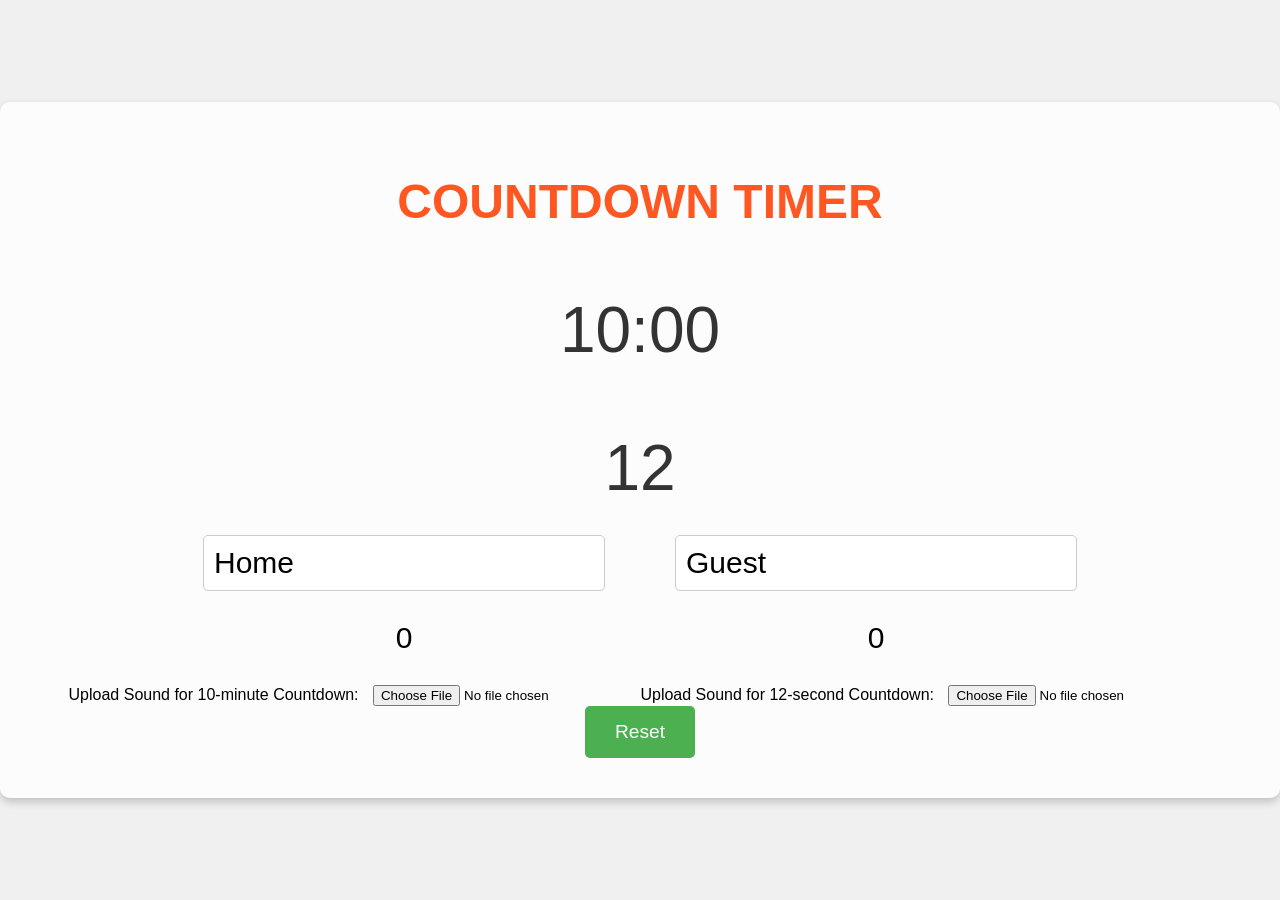
==== e.html @ 01216870 "Initial commit in new directory" ====
<!DOCTYPE html>
<html lang="en">
<head>
    <meta charset="UTF-8">
    <meta name="viewport" content="width=device-width, initial-scale=1.0">
    <title>Countdown Timer</title>
    <style>
        body {
            font-family: 'Arial', sans-serif;
            background-color: #f0f0f0;
            margin: 0;
            display: flex;
            justify-content: center;
            align-items: center;
            height: 100vh;
           
            background-size: cover;
            background-repeat: no-repeat;
            background-position: center;
        }

        .countdown-container {
            background-color: rgba(255, 255, 255, 0.8);
            padding: 40px;
            border-radius: 10px;
            box-shadow: 0 4px 8px rgba(0, 0, 0, 0.2);
            text-align: center;
        }

        h1 {
            font-size: 3em;
            color: #ff5722; /* Màu cam đặc trưng của bóng rổ */
            margin-bottom: 20px;
            text-transform: uppercase;
        }

        .timer {
            font-size: 4em;
            color: #333;
            margin-bottom: 30px;
        }

        .button-container {
            display: flex;
            justify-content: center;
            margin-bottom: 30px;
        }

        button {
            padding: 15px 30px;
            font-size: 1.2em;
            margin: 0 10px;
            border: none;
            border-radius: 5px;
            cursor: pointer;
            transition: background-color 0.3s ease;
        }

        button.left {
            background-color: #e0e0e0;
            color: #333;
        }

        button.right {
            background-color: #ff5722;
            color: white;
        }

        button:hover {
            opacity: 0.8;
        }

        .score {
            font-size: 3em;
            color: #333;
            margin-bottom: 30px;
        }

        .team-names {
            display: flex;
            justify-content: center;
            margin-bottom: 20px;
        }

        input[type="text"] {
            padding: 10px;
            font-size: 1em;
            margin: 0 10px;
            border: 1px solid #ccc;
            border-radius: 5px;
        }

        .upload-section {
            display: flex;
            justify-content: center;
            margin-bottom: 20px;
        }

        input[type="file"] {
            margin: 0 10px;
        }

        .reset-button {
            background-color: #4caf50;
            color: white;
            padding: 15px 30px;
            font-size: 1.2em;
            border: none;
            border-radius: 5px;
            cursor: pointer;
            transition: background-color 0.3s ease;
        }

        .reset-button:hover {
            background-color: #45a049;
        }

        .scoreboard {
            display: flex;
            justify-content: center;
            gap: 50px;
            font-size: 30px;
        }

        .team-indicator {
            width: 100px;
            height: 10px;
            background-color: red;
            margin: auto;
            display: none;
        }
    </style>
</head>
<body>
    <div class="countdown-container">
        <h1>Countdown Timer</h1>
        <p class="timer" id="countdown">10:00</p>
        <p class="timer" id="extraTimer">12</p>
        <div class="scoreboard">
            <div>
                <input type="text" id="guestName" value="Home">
                <p id="homeScore">0</p>
                <div id="leftIndicator" class="team-indicator"></div>
            </div>
            <div>
                <input type="text" id="homeName" value="Guest">
                <p id="guestScore">0</p>
                <div id="rightIndicator" class="team-indicator"></div>
            </div>
        </div>
        <label for="sound10min">Upload Sound for 10-minute Countdown:</label>
        <input type="file" id="sound10min" accept="audio/*">
        <label for="sound12sec">Upload Sound for 12-second Countdown:</label>
        <input type="file" id="sound12sec" accept="audio/*">
        <button class="reset-button" id="resetButton" onclick="resetTimers()">Reset</button>
    </div>
    <script>
        // ... (JavaScript code của bạn vẫn giữ nguyên)
        let countdownInterval, extraTimerInterval;
        let remainingSeconds = 600;
        let remainingExtraSeconds = 12;
        let countdownRunning = false;
        let extraTimerRunning = false;

        function toggleCountdown() {
            if (countdownRunning || extraTimerRunning) {
                clearInterval(countdownInterval);
                clearInterval(extraTimerInterval);
                countdownRunning = false;
                extraTimerRunning = false;
            } else {
                startCountdown();
                start12SecTimer();
            }
        }

        function startCountdown() {
            clearInterval(countdownInterval);
            countdownInterval = setInterval(() => {
                if (remainingSeconds > 0) {
                    remainingSeconds--;
                    updateCountdownDisplay();
                } else {
                    clearInterval(countdownInterval);
                    playSound("sound10min");
                }
            }, 1000);
            countdownRunning = true;
        }

        function updateCountdownDisplay() {
            let minutes = Math.floor(remainingSeconds / 60);
            let seconds = remainingSeconds % 60;
            document.getElementById('countdown').textContent = 
                `${minutes}:${seconds.toString().padStart(2, '0')}`;
        }

        function start12SecTimer() {
            clearInterval(extraTimerInterval);
            remainingExtraSeconds = 12;
            document.getElementById('extraTimer').textContent = remainingExtraSeconds;
            extraTimerInterval = setInterval(() => {
                if (remainingExtraSeconds > 0) {
                    remainingExtraSeconds--;
                    document.getElementById('extraTimer').textContent = remainingExtraSeconds;
                } else {
                    clearInterval(extraTimerInterval);
                    playSound("sound12sec");
                    extraTimerRunning = false;
                }
            }, 1000);
            extraTimerRunning = true;
        }

        function increaseScore(team) {
            let scoreElement = document.getElementById(`${team}Score`);
            scoreElement.textContent = parseInt(scoreElement.textContent) + 1;
            start12SecTimer();
            updateIndicator(team);
        }

        function playSound(inputId) {
            let fileInput = document.getElementById(inputId);
            if (fileInput.files.length > 0) {
                let audio = new Audio(URL.createObjectURL(fileInput.files[0]));
                audio.play();
            }
        }

        function updateIndicator(team) {
            document.getElementById('leftIndicator').style.display = (team === 'home') ? 'block' : 'none';
            document.getElementById('rightIndicator').style.display = (team === 'guest') ? 'block' : 'none';
        }

        function resetTimers() {
            clearInterval(countdownInterval);
            clearInterval(extraTimerInterval);
            remainingSeconds = 600;
            remainingExtraSeconds = 12;
            countdownRunning = false;
            extraTimerRunning = false;
            updateCountdownDisplay();
            document.getElementById('extraTimer').textContent = "12";
        }

        document.addEventListener("keydown", (event) => {
            if (event.code === "ArrowLeft") {
                updateIndicator("home");
                start12SecTimer();
            } else if (event.code === "ArrowRight") {
                updateIndicator("guest");
                start12SecTimer();
            } else if (event.code === "Space") {
                toggleCountdown();
            } else if (event.code === "Digit1") {
                increaseScore("home");
            } else if (event.code === "Digit2") {
                increaseScore("guest");
            }
            else if (event.code === "Enter") {
                resetTimers();}
        });
    </script>
</body>
</html>
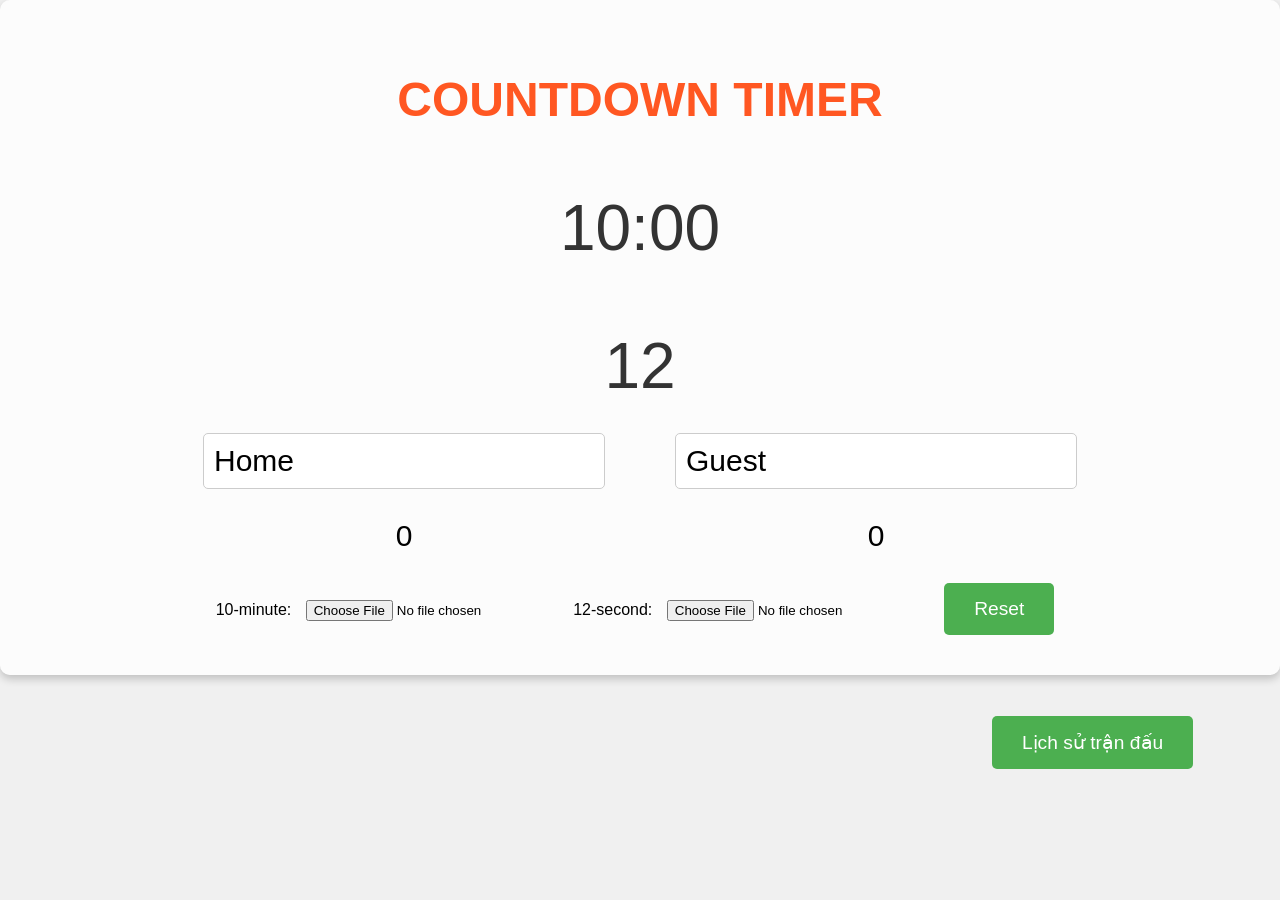
==== commit 0ebcf32e: "Reset scores and save match results" ====
--- a/e.html
+++ b/e.html
@@ -4,6 +4,8 @@
     <meta charset="UTF-8">
     <meta name="viewport" content="width=device-width, initial-scale=1.0">
     <title>Countdown Timer</title>
+    
+
     <style>
         body {
             font-family: 'Arial', sans-serif;
@@ -12,19 +14,21 @@
             display: flex;
             justify-content: center;
             align-items: center;
-            height: 100vh;
+            height: 100%;
            
             background-size: cover;
             background-repeat: no-repeat;
             background-position: center;
         }
-
+        
         .countdown-container {
             background-color: rgba(255, 255, 255, 0.8);
             padding: 40px;
             border-radius: 10px;
             box-shadow: 0 4px 8px rgba(0, 0, 0, 0.2);
             text-align: center;
+            height: 100%;
+            width: 100%;
         }
 
         h1 {
@@ -99,7 +103,19 @@
         input[type="file"] {
             margin: 0 10px;
         }
-
+        .hihi{
+            background-color: #4caf50;
+            color: white;
+            padding: 15px 30px;
+            font-size: 1.2em;
+            border: none;
+            border-radius: 5px;
+            cursor: pointer;
+            transition: background-color 0.3s ease;
+            position: absolute;
+            right: 6%;
+            top:79.5%;
+        }
         .reset-button {
             background-color: #4caf50;
             color: white;
@@ -132,6 +148,9 @@
     </style>
 </head>
 <body>
+    
+    
+    <button id="hihi" class="hihi" type="submit" onclick="window.location.href='h.html'">Lịch sử trận đấu</button>
     <div class="countdown-container">
         <h1>Countdown Timer</h1>
         <p class="timer" id="countdown">10:00</p>
@@ -148,20 +167,19 @@
                 <div id="rightIndicator" class="team-indicator"></div>
             </div>
         </div>
-        <label for="sound10min">Upload Sound for 10-minute Countdown:</label>
+        <label for="sound10min">10-minute:</label>
         <input type="file" id="sound10min" accept="audio/*">
-        <label for="sound12sec">Upload Sound for 12-second Countdown:</label>
+        <label for="sound12sec"> 12-second:</label>
         <input type="file" id="sound12sec" accept="audio/*">
         <button class="reset-button" id="resetButton" onclick="resetTimers()">Reset</button>
     </div>
     <script>
-        // ... (JavaScript code của bạn vẫn giữ nguyên)
         let countdownInterval, extraTimerInterval;
         let remainingSeconds = 600;
         let remainingExtraSeconds = 12;
         let countdownRunning = false;
         let extraTimerRunning = false;
-
+    
         function toggleCountdown() {
             if (countdownRunning || extraTimerRunning) {
                 clearInterval(countdownInterval);
@@ -173,7 +191,7 @@
                 start12SecTimer();
             }
         }
-
+    
         function startCountdown() {
             clearInterval(countdownInterval);
             countdownInterval = setInterval(() => {
@@ -187,14 +205,14 @@
             }, 1000);
             countdownRunning = true;
         }
-
+    
         function updateCountdownDisplay() {
             let minutes = Math.floor(remainingSeconds / 60);
             let seconds = remainingSeconds % 60;
             document.getElementById('countdown').textContent = 
                 `${minutes}:${seconds.toString().padStart(2, '0')}`;
         }
-
+    
         function start12SecTimer() {
             clearInterval(extraTimerInterval);
             remainingExtraSeconds = 12;
@@ -211,14 +229,14 @@
             }, 1000);
             extraTimerRunning = true;
         }
-
+    
         function increaseScore(team) {
             let scoreElement = document.getElementById(`${team}Score`);
             scoreElement.textContent = parseInt(scoreElement.textContent) + 1;
             start12SecTimer();
             updateIndicator(team);
         }
-
+    
         function playSound(inputId) {
             let fileInput = document.getElementById(inputId);
             if (fileInput.files.length > 0) {
@@ -226,23 +244,37 @@
                 audio.play();
             }
         }
-
+    
         function updateIndicator(team) {
             document.getElementById('leftIndicator').style.display = (team === 'home') ? 'block' : 'none';
             document.getElementById('rightIndicator').style.display = (team === 'guest') ? 'block' : 'none';
         }
-
+    
         function resetTimers() {
-            clearInterval(countdownInterval);
-            clearInterval(extraTimerInterval);
-            remainingSeconds = 600;
-            remainingExtraSeconds = 12;
-            countdownRunning = false;
-            extraTimerRunning = false;
-            updateCountdownDisplay();
-            document.getElementById('extraTimer').textContent = "12";
-        }
-
+    clearInterval(countdownInterval);
+    clearInterval(extraTimerInterval);
+    remainingSeconds = 600;
+    remainingExtraSeconds = 12;
+    countdownRunning = false;
+    extraTimerRunning = false;
+    updateCountdownDisplay();
+    document.getElementById('extraTimer').textContent = "12";
+    document.getElementById('homeScore').textContent = "0";
+    document.getElementById('guestScore').textContent = "0";
+    document.getElementById('leftIndicator').style.display = 'none';
+    document.getElementById('rightIndicator').style.display = 'none';
+}
+
+    
+        // Chỉ cho phép chọn một file duy nhất
+        document.getElementById("sound10min").addEventListener("change", function () {
+            this.files.length > 1 && (this.value = "");
+        });
+    
+        document.getElementById("sound12sec").addEventListener("change", function () {
+            this.files.length > 1 && (this.value = "");
+        });
+    
         document.addEventListener("keydown", (event) => {
             if (event.code === "ArrowLeft") {
                 updateIndicator("home");
@@ -256,10 +288,93 @@
                 increaseScore("home");
             } else if (event.code === "Digit2") {
                 increaseScore("guest");
+            } else if (event.code === "Enter") {
+                resetTimers();
             }
-            else if (event.code === "Enter") {
-                resetTimers();}
         });
+    // Lưu lịch sử trận đấu
+
+// Chuyển highlight sang đội còn lại
+function increaseScore(team) {
+    let scoreElement = document.getElementById(`${team}Score`);
+    scoreElement.textContent = parseInt(scoreElement.textContent) + 1;
+    start12SecTimer();
+
+    // Chuyển highlight sang đội còn lại
+    if (team === "home") {
+        updateIndicator("guest");
+    } else {
+        updateIndicator("home");
+    }
+
+    saveMatchHistory(); // Lưu lịch sử sau mỗi lần ghi điểm
+}
+
+// Reset nhưng giữ lịch sử
+function resetTimers() {
+    clearInterval(countdownInterval);
+    clearInterval(extraTimerInterval);
+    remainingSeconds = 600;
+    remainingExtraSeconds = 12;
+    countdownRunning = false;
+    extraTimerRunning = false;
+    updateCountdownDisplay();
+    document.getElementById('extraTimer').textContent = "12";
+    document.getElementById('homeScore').textContent = "0";
+    document.getElementById('guestScore').textContent = "0";
+    document.getElementById('leftIndicator').style.display = 'none';
+    document.getElementById('rightIndicator').style.display = 'none';
+    
+    saveMatchHistory(); // Lưu trạng thái trận đấu khi reset
+}
+function saveMatchHistory() {
+    const historyEntry = {
+        time: new Date().toLocaleString(),
+        home: document.getElementById('homeScore').textContent,
+        guest: document.getElementById('guestScore').textContent
+    };
+    let matchHistory = JSON.parse(localStorage.getItem("matchHistory")) || [];
+    matchHistory.push(historyEntry);
+    localStorage.setItem("matchHistory", JSON.stringify(matchHistory));
+}
+function checkEndGame() {
+    let homeScore = parseInt(document.getElementById('homeScore').textContent);
+    let guestScore = parseInt(document.getElementById('guestScore').textContent);
+
+    if (remainingSeconds === 0 || homeScore >= 21 || guestScore >= 21) {
+        clearInterval(countdownInterval);
+        clearInterval(extraTimerInterval);
+        countdownRunning = false;
+        extraTimerRunning = false;
+        
+        saveMatchHistory();
+        alert("Trận đấu kết thúc! Kết quả đã được lưu.");
+    }
+}
+
+function saveMatchHistory() {
+    let historyEntry = {
+        time: new Date().toLocaleString(),
+        homeName: document.getElementById('guestName').value,
+        guestName: document.getElementById('homeName').value,
+        homeScore: document.getElementById('homeScore').textContent,
+        guestScore: document.getElementById('guestScore').textContent
+    };
+
+    let matchHistory = JSON.parse(localStorage.getItem("matchHistory")) || [];
+    matchHistory.push(historyEntry);
+    localStorage.setItem("matchHistory", JSON.stringify(matchHistory));
+}
+
+function increaseScore(team) {
+    let scoreElement = document.getElementById(`${team}Score`);
+    scoreElement.textContent = parseInt(scoreElement.textContent) + 1;
+    start12SecTimer();
+    updateIndicator(team);
+    checkEndGame(); // Kiểm tra sau mỗi lần ghi điểm
+}
+
     </script>
+    
 </body>
 </html>
